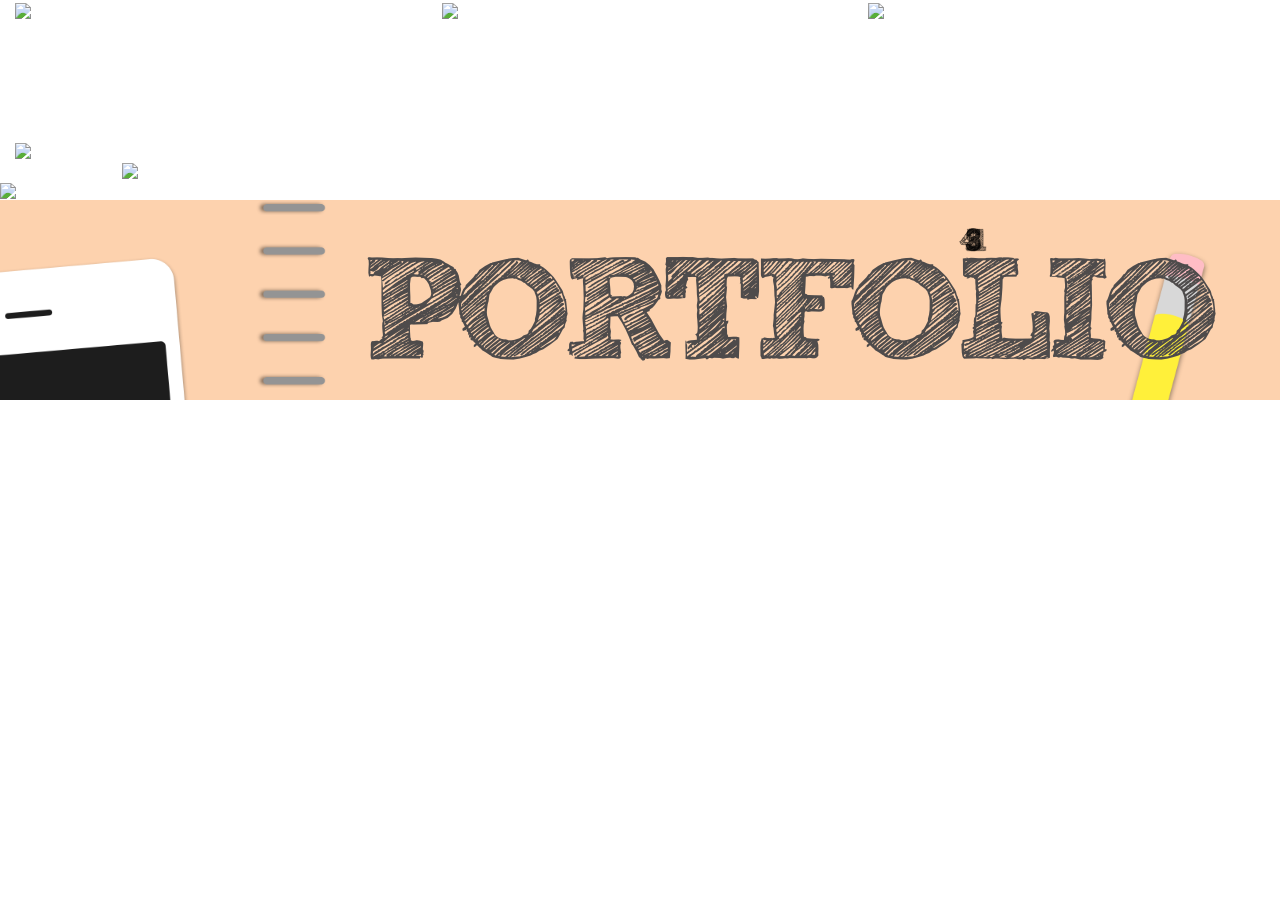
==== index.html @ 87f53b47 "Changed links and added extra resources" ====
<!DOCTYPE html>
<HTML lang="en">
<head>
	<script src="http://code.jquery.com/jquery-latest.min.js" type="text/javascript"></script>

	<!-- Latest compiled and minified CSS -->
	<link rel="stylesheet" href="http://maxcdn.bootstrapcdn.com/bootstrap/3.3.6/css/bootstrap.min.css">
	<link rel="stylesheet" href="style.css"/>
	<link rel="icon" href="resources/rj.png"/>

	<!-- Latest compiled JavaScript -->
	<script src="http://maxcdn.bootstrapcdn.com/bootstrap/3.3.6/js/bootstrap.min.js"></script>
	<meta name="viewport" content="width=device-width, initial-scale=1">
	
	<script src="lib/turn.js" type="text/javascript"></script>
	<script src="lib/turn.min.js" type="text/javascript"></script>
	<script src="extras/modernizr.2.5.3.min.js" type="text/javascript"></script>

	<script>
		(function(i,s,o,g,r,a,m){i['GoogleAnalyticsObject']=r;i[r]=i[r]||function(){
		(i[r].q=i[r].q||[]).push(arguments)},i[r].l=1*new Date();a=s.createElement(o),
		m=s.getElementsByTagName(o)[0];a.async=1;a.src=g;m.parentNode.insertBefore(a,m)
		})(window,document,'script','//www.google-analytics.com/analytics.js','ga');

		ga('create', 'UA-73490281-1', 'auto');
		ga('send', 'pageview');

		// $(document).ready(function() {
		// 	$("#button").click(function() {
		// 		console.log("Doing shit");
		// 		$("#person").css("animation-name", "animatecoffee");
		// 		$("#person").css("animation-iteration-count", 5);
		// 		$("#person").css("animation-duration", 1.2);
		// 	});
	 //  	});
	</script>

	<title>Reece Jackson</title>
</head>
<body>
	
	<div class="landing-viewport">
		<div id="main">
			<div class="left-landing half">

				<div class="buttonwrapper">
					<div class="button col-md-4"><a href="resume.pdf"><img class="button" src="landing/resume.png"/></a></div>
					<div class="button col-md-4"><a href="https://www.linkedin.com/in/reecejackson"><img class="button" src="landing/linkedin.png"/></div>
					<div class="button col-md-4"><a href="mailto:reece@aloalabs.com"><img class="button" src="landing/email.png"/></a></div>
				</div>

				<style>
					.button:hover { 

					 }

				</style>

				<div id="selector" class="col-md-4"></div>

				<style>
					#selector {
						position: absolute;
						height: 2px;
						width: 25%;
						top: 70px;
						left: -25%;
						background-color: white;
					}

					.buttonwrapper {
						height: 10em;
					}

				</style>

				<div class="col-md-12 name"><img src="landing/reecejackson.png"/></div>
				<div id="instruction" class="col-md-12 col-md-offset-1 instruction"><img src="landing/instruction.png"/></div>
			</div>

			<div class="right-landing half">
				<div class="bottom"><img class="person" src="landing/person.png"/></div>
			</div>	
		</div>
	</div>

	<div class="notebook-bg flipbook-viewport">
		<!-- <div class="index"><p>Back to Index</p></div> -->

		<style> 
			.index {
				position: absolute;
				top: 10px;
				left: 5em;
				height:auto;
				width: 10%
			}
		</style> 

		<div class="left">
			<img id="phone" src="resources/phone.png"/>
		</div>

		<div class="right">
			<img id="pencil" src="resources/pencil.png"/>
		</div>

		<div class="middle">

			<div class="flipbook">
				<div class="page">
					<!-- <div class="bookmark"><img src="../resources/bmi.png"/></div> -->

					<style> 
						.bookmark {
							position: absolute;
							width: 75px;
							height: 50px;
							right: -15px;
						}
					</style>

					<div class="labels col-md-9 col-md-offset-1"><img src="resources/labels.png"/></div>
					<div class="project p1 col-md-12" data-page="1"></div>
					<div class="project p2 col-md-12" data-page="2"></div>
					<div class="project p3 col-md-12" data-page="3"></div>
					<div class="project p4 col-md-12" data-page="4"></div>
					<div class="project p5 col-md-12" data-page="5"></div>
					<!-- <div class="project p6 col-md-12" data-page="4"></div> -->
				</div>

				<div class="page">
					<div class="logo col-md-3 col-md-offset-1"><img class="aloabot" src="aloabot/logo.png"></div>
					<div class="partywolf col-md-6 aloabottitle"><img src="aloabot/title.png"></div>
					<div class="pagenum"><img src="resources/1.png"></div>
					<div class="tagline2 col-md-8 col-md-offset-2"><img src="aloabot/tagline.png"></div>
					<div class="description col-md-4 col-md-offset-2"><img id="aloabotdesc" src="aloabot/ex1.png"></div>
					<div class="phonev2 col-md-5"><img class="phoneimg" id="aloabotphone" src="aloabot/phone1.png"></div>

					<style>
						.aloabot {
							margin-top: 2em;
							margin-left: 2em;
						}

						.aloabottitle {
							margin-left: 3em;
						}

					</style>
				</div>

				<div class="page">
					<div class="logo col-md-2 col-md-offset-2"><img src="caffeine/logo.png"></div>
					<div class="partywolf title col-md-6"><img src="caffeine/title.png"></div>
					<div class="pagenum"><img src="resources/2.png"></div>
					<div class="tagline2 col-md-8 col-md-offset-2"><img src="caffeine/tagline.png"></div>
					<div class="description col-md-4 col-md-offset-2"><img id="caffeinedesc" src="caffeine/ex1.png"></div>
					<div class="phonev2 col-md-5"><img class="phoneimg" id="caffeinephone" src="caffeine/phone1.png"></div>
				</div>

				<div class="page">
					<div class="logo col-md-2 col-md-offset-2"><img src="clique/logo.png"></div>
					<div class="title col-md-6"><img src="clique/title.png"></div>
					<div class="pagenum"><img src="resources/3.png"></div>
					<div class="tagline col-md-8 col-md-offset-2"><img src="clique/tagline.png"></div>
					<div class="description col-md-4 col-md-offset-2"><img id="cliquedesc" src="clique/ex1.png"></div>
					<div class="phonev2 col-md-5"><img class="phoneimg" id="cliquephone" src="clique/phone1.png"></div>
<!-- 					<div id="left" class="half"></div>
					<div id="right" class="half"></div> --> 

					<style>
						.pagenum {
							position: absolute;
							right: 1em;
							top: 2em;
						}

						.pagenum img {
							width: 35%;
						}
					</style>
				</div>

				<div class="page">
					<div class="logo col-md-2 col-md-offset-2"><img src="partywolf/logo.png"></div>
					<div class="partywolf title col-md-6"><img src="partywolf/title.png"></div>
					<div class="pagenum"><img src="resources/4.png"></div>
					<div class="tagline2 col-md-8 col-md-offset-2"><img src="partywolf/tagline.png"></div>
					<div class="description col-md-4 col-md-offset-2"><img id="partywolfdesc" src="partywolf/ex1.png"></div>
					<div class="phonev2 col-md-5"><img class="phoneimg" id="partywolfphone" src="partywolf/phone1.png"></div>
				</div>

				<div class="page">
					<div class="lessonbuddylogo col-md-3 col-md-offset-2"><img src="lessonbuddy/logo.png"></div>
					<div class="title col-md-4"><img src="lessonbuddy/title.png"></div>
					<div class="pagenum"><img src="resources/5.png"></div>
					<div class="tagline col-md-8 col-md-offset-2"><img src="lessonbuddy/tagline.png"></div>
					<div class="description col-md-4 col-md-offset-2"><img id="lessonbuddydesc" src="lessonbuddy/ex1.png"></div>
					<div class="phonev2 col-md-5"><img class="phoneimg" id="lessonbuddyphone" src="lessonbuddy/phone1.png"></div>
				</div>
			</div>

			<img id="binding" src="resources/binding.png"/>
		</div>

	</div>

	<style>
		body {
			-webkit-transform: translate3d(0, 0, 0);
			-webkit-transform-style: preserve-3d;
		}

		.notebook-bg {
			background-color: #FDD2AE;
			position: absolute;
			width: 100%;
			height: 100%;
			top: 100%;
			background-size: 100%;
			padding-left: 12em;
			overflow: hidden;
			padding-left: 400px;
		}

		.flipbook {
			width: 95%;
		}

		.tagline {
			margin-top: 1em;
		}

		.description {
			margin-top: 19em;
		}

		.description img {
			animation-duration: 12s;
		    animation-delay: 1.5s;
		    animation-iteration-count: infinite;

			-webkit-backface-visibility: hidden;
			-webkit-transform: scale(1);

			padding-right: 2.5em;
		}

		.labels {
			width: 85%;
			margin-top: 3.4em;
			padding-left: 1em;
		}

		.phonev2 {
			overflow: hidden;
		}

		.project {
			/*border: 1px solid black;*/
			height: 4em;
			position: absolute;
			z-index: 1000;
		}

		.tagline2 {
			margin-top: 4em;
		}

		.p1 {
			top: 11.5em;
		}

		.p2 {
			top: 25em;
		}

		.p3 {
			top: 38em;
		}

		.p4 {
			top: 46.5em;
		}

		.p5 {
			top: 55.5em;
		}

		.p6 {
			top: 64em;
		}

		.partywolf {
			margin-top: 10%;
		}

		.lessonbuddylogo {
			padding: 3em;
			margin-top: 5%;
		}

		.phoneimg {
		    animation-duration: 12s;
		    animation-delay: 1.5s;
		    animation-iteration-count: infinite;

			-webkit-backface-visibility: hidden;
			-webkit-transform: scale(1);
			padding-top: 4em;
			padding-left: 1.5em;
		}


		#cliquephone {
			animation-name: clique;
		}

		#cliquedesc {
			animation-name: cliquedescription;
		}

		#lessonbuddyphone {
			animation-name: lessonbuddy;
		}

		#lessonbuddydesc {
			animation-name: lessonbuddydescription;
		}

		#partywolfphone {
			animation-name: partywolf;
		}

		#partywolfdesc {
			animation-name: partywolfdescription;
		}

		#caffeinephone {
			animation-duration: 20s;
			animation-name: caffeine;
		}

		#caffeinedesc {
			animation-duration: 20s;
			animation-name: caffeinedescription;
		}

		#aloabotphone {
			animation-name: aloabot;
		}

		#aloabotdesc {
			animation-name: aloabotdescription;
		}

		@keyframes clique {
		    0%   {content:url('clique/phone1.png');}
		    25%  {content:url('clique/phone3.png');}
		    50%  {content:url('clique/phone2.png');}
		    75% {content:url('clique/phone4.png');}
		}

		@keyframes cliquedescription {
			0% {content:url('clique/ex1.png');}
			25% {content:url('clique/ex2.png');}
			50% {content:url('clique/ex3.png');}
			75% {content:url('clique/ex4.png');}
		}

		@keyframes lessonbuddy {
		    0%   {content:url('lessonbuddy/phone1.png');}
		    33%  {content:url('lessonbuddy/phone2.png');}
		    66%  {content:url('lessonbuddy/phone3.png');}
		}

		@keyframes lessonbuddydescription {
			0% {content:url('lessonbuddy/ex1.png');}
			33% {content:url('lessonbuddy/ex2.png');}
			66% {content:url('lessonbuddy/ex3.png');}
		}

		@keyframes caffeine {
			0%   {content:url('caffeine/phone1.png');}
			14%   {content:url('caffeine/phone2.png');}
			28%   {content:url('caffeine/phone3.png');}
			42%   {content:url('caffeine/phone4.png');}
			56%   {content:url('caffeine/phone5.png');}
			70%   {content:url('caffeine/phone6.png');}
			84%   {content:url('caffeine/phone7.png');}
		}

		@keyframes caffeinedescription {
			0%   {content:url('caffeine/ex1.png');}
			14%   {content:url('caffeine/ex2.png');}
			28%   {content:url('caffeine/ex3.png');}
			42%   {content:url('caffeine/ex4.png');}
			56%   {content:url('caffeine/ex5.png');}
			70%   {content:url('caffeine/ex6.png');}
			84%   {content:url('caffeine/ex7.png');}
		}


		@keyframes partywolf {
		    0%   {content:url('partywolf/phone1.png');}
		    25%  {content:url('partywolf/phone2.png');}
		    50%  {content:url('partywolf/phone3.png');}
		    75%  {content:url('partywolf/phone4.png');}		    
		}

		@keyframes partywolfdescription {
			0% {content:url('partywolf/ex1.png');}
			25% {content:url('partywolf/ex3.png');}
			50% {content:url('partywolf/ex2.png');}
			75% {content:url('partywolf/ex4.png');}
		}

		@keyframes aloabot {
			0%   {content:url('aloabot/phone1.png');}
			66%   {content:url('aloabot/phone2.png');}	
		}

		@keyframes aloabotdescription {
			0%   {content:url('aloabot/ex1.png');}
			33%   {content:url('aloabot/ex2.png');}	
			66%   {content:url('aloabot/ex3.png');}	
		}

		.left {
			width: 20%;
			height: 100%;
			position: absolute;
			left: 0;
			top: 0;
		}

		.middle {
			width: 60%;
			height: 100%;
			position: absolute;
			padding-left: 2.75em;
			top: 0;
			left: 20%;
			right:20%; 
		}

		.right {
			width: 20%;
			height: 100%;
			position: absolute;
			right: 0;
			top: 0;
		}

		#phone {
			position: absolute;
			width: 25em;
			top: 28%;
			left:-9em;
		}

		#pencil {
			position: absolute;
			width: 14em;
			top: 25%;
			right:5em;
		}

		#binding {
			position: absolute;
			top:0;
			left:0;
			width: 5em;
		}

	</style>

	<script type="text/javascript">

		$(document).ready(function () {

			function showProjecys() {
				$('.noteboook-bg').animate({
					'top': '0',
				}, 2000);
			}

			$('#instruction').click(function() {
				showProjecys()
			});

			function loadApp() {

				$('.flipbook').turn({
					display: 'single',
					// autocenter: true
				});
			}

			loadApp();

			var currentPage = 0;

			$('#instruction').click(function() {
				// $('.notebook-bg').animate({
				// 	'top': '0'
				// }, 500);

				// $('#left').css('top', '0');
				// $('#right').css('top', '0');
				$("html, body").animate({
					scrollTop: $(".flipbook-viewport").offset().top
				}, 750);
			});

			$('.project').click(function() {
				console.log(currentPage);

				var pages = $(this).data("page");
				currentPage = pages;

				(function turnPage (i) {          
					setTimeout(function () {   
						$('.flipbook').turn('next');
						console.log("Should be doing something");             
				      
				      	if (--i) turnPage(i);
				   }, 350)
				})(pages); 
			})

			$('.index').click(function() {
				(function turnPage (i) {          
					setTimeout(function () {   
						$('.flipbook').turn('previous');
				      
				      	if (--i) turnPage(i);
				   }, 350)
				})(currentPage); 
			});

			$('.right').click(function() {
				$('.flipbook').turn('next');
				currentPage++;
				console.log(currentPage);
			});

			$('.left').click(function() {
				$('.flipbook').turn('previous');
				currentPage--;
				console.log(currentPage);
			});

			var mousewheelevt = (/Firefox/i.test(navigator.userAgent)) ? "DOMMouseScroll" : "mousewheel" //FF doesn't recognize mousewheel as of FF3.x
			$('body').bind(mousewheelevt, function(e){

			    var evt = window.event || e //equalize event object     
			    evt = evt.originalEvent ? evt.originalEvent : evt; //convert to originalEvent if possible               
			    var delta = evt.detail ? evt.detail*(-40) : evt.wheelDelta //check for detail first, because it is used by Opera and FF

			    var offset = $(window).scrollTop()

			    if(delta > 0) {
			        //scroll up
			    }
			    else{
			        //scroll down
			   //      if(offset == 1076 && currentPage != 4) {
						// (function turnPage (i) {          
						// 	setTimeout(function () {   
						// 		$('.flipbook').turn('next');
						      
						//       	if (--i) turnPage(i);
						//    }, 350)
						// })(currentPage); 
			   //      }
			    }   
			});

			$('div.button').on('mouseenter', function() {
				var left = $(this).offset().left + 30;
				$('#selector').animate({
					'left': left
				}, 250);
			});

			$('div.buttonwrapper').on('mouseleave', function() {
				$('#selector').animate({
					'left': '-250px'
				}, 250);
			});
		});

	</script>


</body>
</HTML>
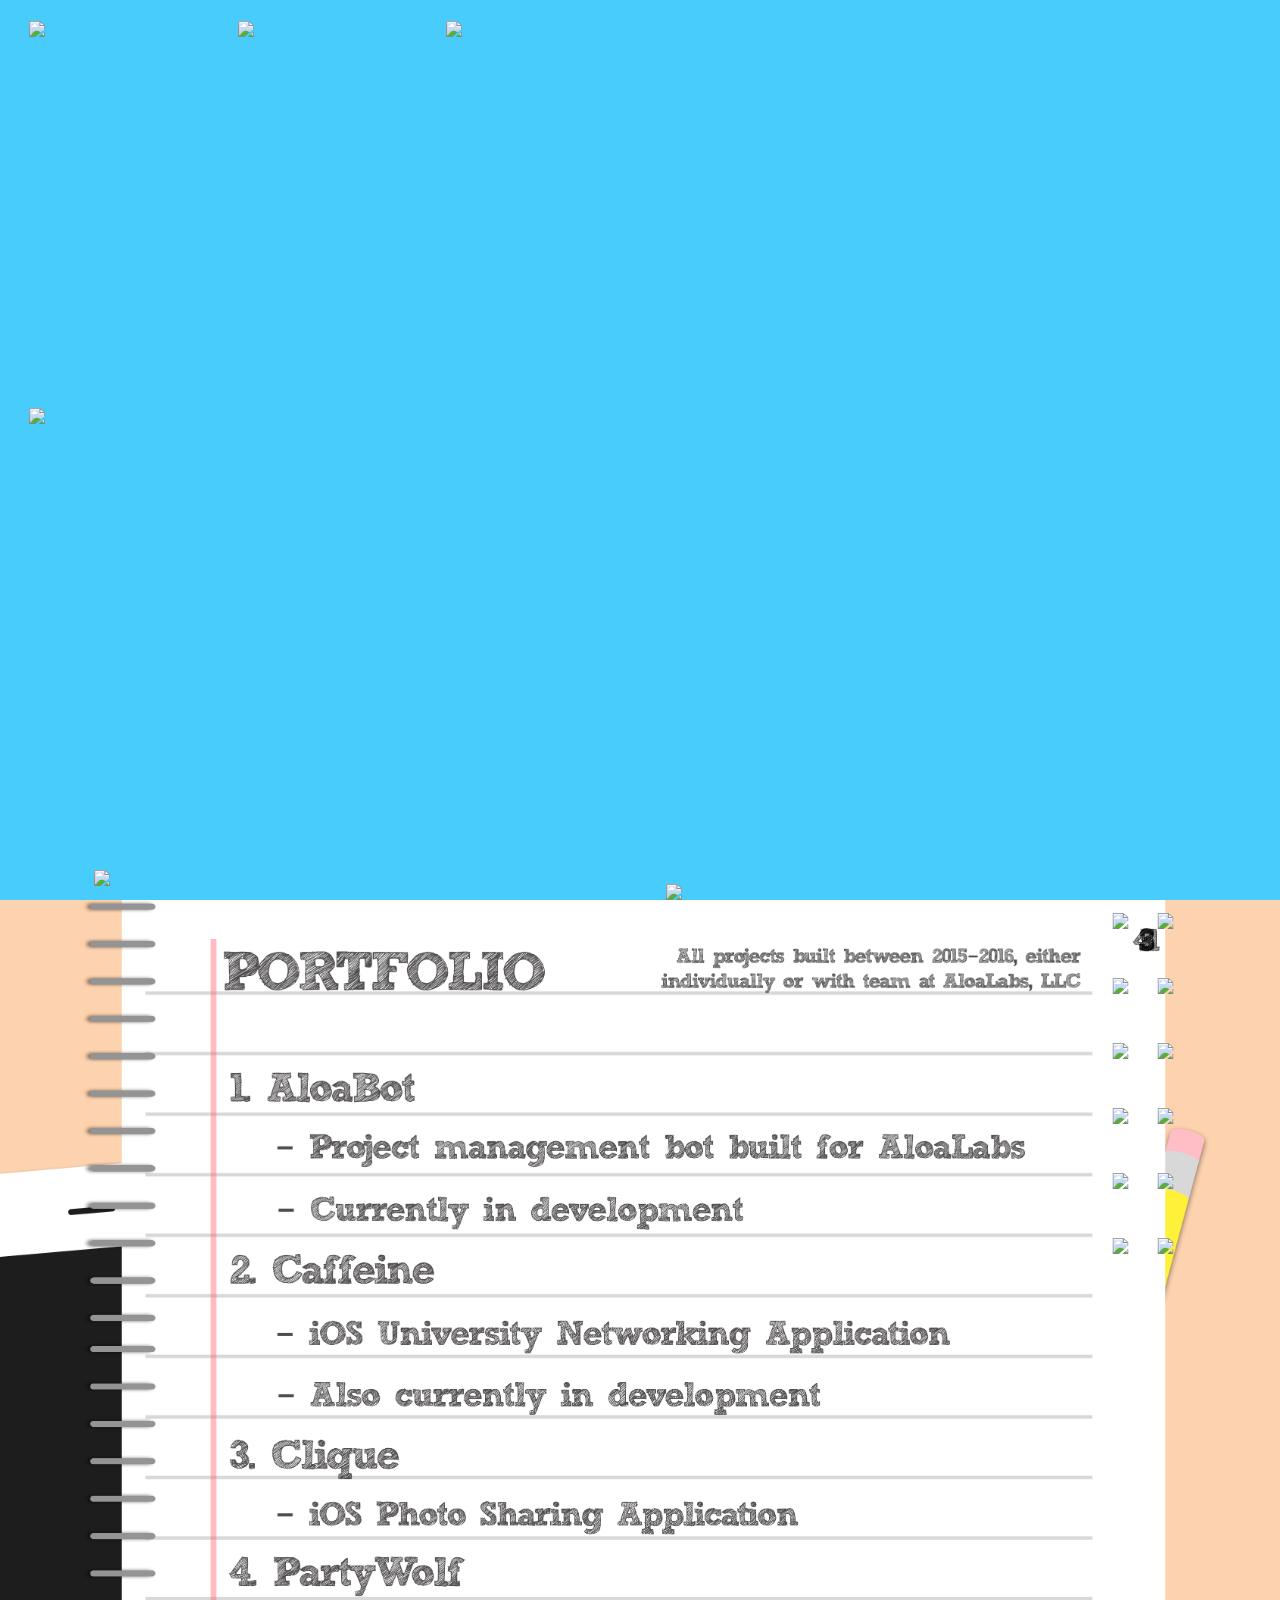
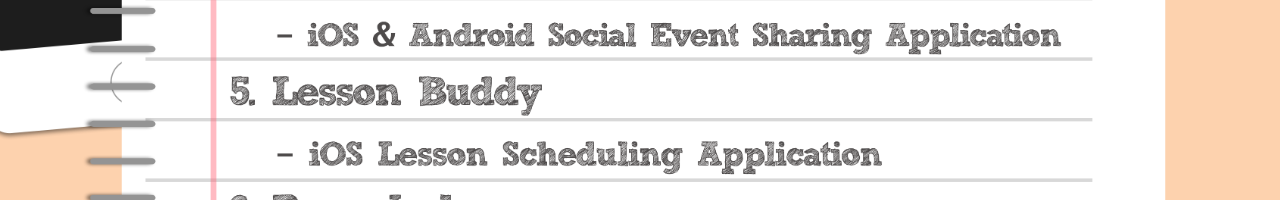
==== commit ea2cede6: "Updated bookmarks" ====
--- a/index.html
+++ b/index.html
@@ -1,15 +1,15 @@
 <!DOCTYPE html>
 <HTML lang="en">
 <head>
-	<script src="http://code.jquery.com/jquery-latest.min.js" type="text/javascript"></script>
+	<script src="https://code.jquery.com/jquery-latest.min.js" type="text/javascript"></script>
 
 	<!-- Latest compiled and minified CSS -->
-	<link rel="stylesheet" href="http://maxcdn.bootstrapcdn.com/bootstrap/3.3.6/css/bootstrap.min.css">
+	<link rel="stylesheet" href="https://maxcdn.bootstrapcdn.com/bootstrap/3.3.6/css/bootstrap.min.css">
 	<link rel="stylesheet" href="style.css"/>
 	<link rel="icon" href="resources/rj.png"/>
 
 	<!-- Latest compiled JavaScript -->
-	<script src="http://maxcdn.bootstrapcdn.com/bootstrap/3.3.6/js/bootstrap.min.js"></script>
+	<script src="https://maxcdn.bootstrapcdn.com/bootstrap/3.3.6/js/bootstrap.min.js"></script>
 	<meta name="viewport" content="width=device-width, initial-scale=1">
 	
 	<script src="lib/turn.js" type="text/javascript"></script>
@@ -79,7 +79,7 @@
 			</div>
 
 			<div class="right-landing half">
-				<div class="bottom"><img class="person" src="landing/person.png"/></div>
+				<div class="bottom"><img class="person" src="landing/Person.png"/></div>
 			</div>	
 		</div>
 	</div>
@@ -97,28 +97,117 @@
 			}
 		</style> 
 
-		<div class="left">
+		<div class="left noselect">
 			<img id="phone" src="resources/phone.png"/>
 		</div>
 
-		<div class="right">
+		<div class="right noselect">
 			<img id="pencil" src="resources/pencil.png"/>
 		</div>
 
-		<div class="middle">
+
+		<!--
+		
+		<middle>
+			<flipbook>
+			</flipbook>
+		</>
+
+
+
+
+		-->
+
+		<div class="middle noselect">
+
+			<div id="b0" class="bookmark" data-page="0"><img src="resources/markI.png"/></div>
+			<div id="b1" class="bookmark" data-page="1"><img src="resources/mark1.png"/></div>
+			<div id="b2" class="bookmark" data-page="2"><img src="resources/mark2.png"/></div>
+			<div id="b3" class="bookmark" data-page="3"><img src="resources/mark3.png"/></div>
+			<div id="b4" class="bookmark" data-page="4"><img src="resources/mark4.png"/></div>
+			<div id="b5" class="bookmark" data-page="5"><img src="resources/mark5.png"/></div>
+
+			<style> 
+				.bookmark {
+					position: absolute;
+					width: 100px;
+					height: 50px;
+					right: -15px;
+					top:10px;
+
+					cursor: pointer;
+					cursor: hand;
+
+/*					transition: 0.6s;
+					transform-style: preserve-3d;*/
+				}
+
+				.bookmarkpage {
+					position: absolute;
+					width: 100px;
+					height: 50px;
+					right: -60px;
+					top:10px;
+				}
+
+				#b1 {
+					top:75px;
+				}
+
+				#b2 {
+					top:140px;
+				}
+
+				#b3 {
+					top:205px;
+				}
+
+				#b4 {
+					top:270px;
+				}
+
+				#b5 {
+					top: 335px;
+				}
+
+				#bp1 {
+					top:75px;
+				}
+
+				#bp2 {
+					top:140px;
+				}
+
+				#bp3 {
+					top:205px;
+				}
+
+				#bp4 {
+					top:270px;
+				}
+
+				#bp5 {
+					top: 335px;
+				}
+
+				.flipbook {
+					overflow-y: hidden;
+				}
+
+				.overflow-hidden {
+					overflow: hidden;
+				}
+
+				.bpage {
+					right:20;
+				}
+
+			</style>
 
 			<div class="flipbook">
 				<div class="page">
-					<!-- <div class="bookmark"><img src="../resources/bmi.png"/></div> -->
-
-					<style> 
-						.bookmark {
-							position: absolute;
-							width: 75px;
-							height: 50px;
-							right: -15px;
-						}
-					</style>
+
+					<div class="bookmarkpage"><img src="resources/markI.png"/></div>
 
 					<div class="labels col-md-9 col-md-offset-1"><img src="resources/labels.png"/></div>
 					<div class="project p1 col-md-12" data-page="1"></div>
@@ -130,6 +219,8 @@
 				</div>
 
 				<div class="page">
+					<div id="bp1" class="bookmarkpage"><img src="resources/mark1.png"/></div>
+
 					<div class="logo col-md-3 col-md-offset-1"><img class="aloabot" src="aloabot/logo.png"></div>
 					<div class="partywolf col-md-6 aloabottitle"><img src="aloabot/title.png"></div>
 					<div class="pagenum"><img src="resources/1.png"></div>
@@ -151,6 +242,8 @@
 				</div>
 
 				<div class="page">
+					<div id="bp2" class="bookmarkpage"><img src="resources/mark2.png"/></div>
+
 					<div class="logo col-md-2 col-md-offset-2"><img src="caffeine/logo.png"></div>
 					<div class="partywolf title col-md-6"><img src="caffeine/title.png"></div>
 					<div class="pagenum"><img src="resources/2.png"></div>
@@ -160,6 +253,8 @@
 				</div>
 
 				<div class="page">
+					<div id="bp3" class="bookmarkpage"><img src="resources/mark3.png"/></div>
+
 					<div class="logo col-md-2 col-md-offset-2"><img src="clique/logo.png"></div>
 					<div class="title col-md-6"><img src="clique/title.png"></div>
 					<div class="pagenum"><img src="resources/3.png"></div>
@@ -183,6 +278,8 @@
 				</div>
 
 				<div class="page">
+					<div id="bp4" class="bookmarkpage"><img src="resources/mark4.png"/></div>
+				
 					<div class="logo col-md-2 col-md-offset-2"><img src="partywolf/logo.png"></div>
 					<div class="partywolf title col-md-6"><img src="partywolf/title.png"></div>
 					<div class="pagenum"><img src="resources/4.png"></div>
@@ -192,6 +289,8 @@
 				</div>
 
 				<div class="page">
+					<div id="bp5" class="bookmarkpage"><img src="resources/mark5.png"/></div>
+
 					<div class="lessonbuddylogo col-md-3 col-md-offset-2"><img src="lessonbuddy/logo.png"></div>
 					<div class="title col-md-4"><img src="lessonbuddy/title.png"></div>
 					<div class="pagenum"><img src="resources/5.png"></div>
@@ -201,7 +300,7 @@
 				</div>
 			</div>
 
-			<img id="binding" src="resources/binding.png"/>
+			<div class="overflow-hidden"><img id="binding" src="resources/binding.png"/>
 		</div>
 
 	</div>
@@ -214,18 +313,19 @@
 
 		.notebook-bg {
 			background-color: #FDD2AE;
+			background-attachment: fixed;
 			position: absolute;
 			width: 100%;
 			height: 100%;
 			top: 100%;
 			background-size: 100%;
 			padding-left: 12em;
-			overflow: hidden;
+			/*overflow-y:auto;*/
 			padding-left: 400px;
 		}
 
 		.flipbook {
-			width: 95%;
+			width: 1044px;
 		}
 
 		.tagline {
@@ -308,7 +408,7 @@
 
 			-webkit-backface-visibility: hidden;
 			-webkit-transform: scale(1);
-			padding-top: 4em;
+			padding-top: 2em;
 			padding-left: 1.5em;
 		}
 
@@ -353,6 +453,16 @@
 
 		#aloabotdesc {
 			animation-name: aloabotdescription;
+		}
+
+		#phone {
+			animation-name: deskphone;
+			animation-duration: 10s;
+			animation-delay: 6s;
+		    animation-iteration-count: 3;
+
+			-webkit-backface-visibility: hidden;
+			-webkit-transform: scale(1);
 		}
 
 		@keyframes clique {
@@ -427,22 +537,37 @@
 			66%   {content:url('aloabot/ex3.png');}	
 		}
 
+		@keyframes deskphone {
+			0% {content:url('resources/phone.png');}
+			80% {content:url('resources/phone2.png');}
+		}
+
 		.left {
 			width: 20%;
 			height: 100%;
 			position: absolute;
 			left: 0;
 			top: 0;
+			cursor: pointer;
+			cursor: hand;
+		}
+
+		@media (max-width: 990px) {
+			.middle {
+				width: 100%;
+				padding-left: 5em;
+			}
 		}
 
 		.middle {
-			width: 60%;
 			height: 100%;
+			width: 1115px;
 			position: absolute;
 			padding-left: 2.75em;
-			top: 0;
-			left: 20%;
-			right:20%; 
+			top: 50%;
+			left: 50%;
+			right: 50%;
+			transform: translate(-50%, -50%);
 		}
 
 		.right {
@@ -451,13 +576,15 @@
 			position: absolute;
 			right: 0;
 			top: 0;
+			cursor: pointer;
+			cursor: hand;
 		}
 
 		#phone {
 			position: absolute;
 			width: 25em;
 			top: 28%;
-			left:-9em;
+			left:-4.5em;
 		}
 
 		#pencil {
@@ -471,7 +598,18 @@
 			position: absolute;
 			top:0;
 			left:0;
-			width: 5em;
+			width: 5.25em;
+			height: 100%;
+		}
+
+		.noselect {
+			-webkit-user-select: none; /* Chrome/Safari */        
+			-moz-user-select: none; /* Firefox */
+			-ms-user-select: none; /* IE10+ */
+
+			/* Rules below not implemented in browsers yet */
+			-o-user-select: none;
+			user-select: none;
 		}
 
 	</style>
@@ -530,26 +668,73 @@
 				})(pages); 
 			})
 
+			$('.bookmark').click(function() {
+				var page = $(this).data("page");
+				numToTurn = page - currentPage;
+
+				if(numToTurn < 0) {
+					numToTurn = Math.abs(numToTurn);
+
+					(function turnPage(i) {
+						setTimeout(function () {
+							$('.flipbook').turn('previous');          
+					      
+					      	if (--i) turnPage(i);
+
+					      	$('#b' + (currentPage - 1)).animate({right: "40px"}, 500);
+					      	$('#b' + (currentPage - 1)).animate({right: "-15px"}, 150);
+
+					      	// $('#b' + currentPage).style.transform="rotateY(180deg)"
+					      	currentPage--;
+
+						}, 400)
+					})(numToTurn);
+				} else if(numToTurn > 0) {
+					(function turnPage(i) {
+						setTimeout(function () {
+							$('.flipbook').turn('next');          
+
+					      	if (--i) turnPage(i);
+
+					      	$('#b' + currentPage).animate({right: "40px"}, 50);
+					      	$('#b' + currentPage).animate({right: "-15px"}, 600);
+
+					      	currentPage++;
+						}, 400)
+					})(numToTurn);
+				}
+			});
+
 			$('.index').click(function() {
 				(function turnPage (i) {          
 					setTimeout(function () {   
 						$('.flipbook').turn('previous');
-				      
+
 				      	if (--i) turnPage(i);
+
 				   }, 350)
 				})(currentPage); 
 			});
 
 			$('.right').click(function() {
-				$('.flipbook').turn('next');
-				currentPage++;
-				console.log(currentPage);
+				if(currentPage < 5) {
+					$('.flipbook').turn('next');
+			      	$('#b' + currentPage).animate({right: "40px"}, 50);
+			      	$('#b' + currentPage).animate({right: "-15px"}, 600);
+					currentPage++;
+					console.log(currentPage);
+				};
 			});
 
 			$('.left').click(function() {
-				$('.flipbook').turn('previous');
-				currentPage--;
-				console.log(currentPage);
+				if(currentPage > 0) {
+					$('.flipbook').turn('previous');
+			      	$('#b' + (currentPage - 1)).animate({right: "60px"}, 500);
+			      	$('#b' + (currentPage - 1)).animate({right: "61px"}, 100);
+			      	$('#b' + (currentPage - 1)).animate({right: "-15px"}, 150);
+					currentPage--;
+					console.log(currentPage);
+				};
 			});
 
 			var mousewheelevt = (/Firefox/i.test(navigator.userAgent)) ? "DOMMouseScroll" : "mousewheel" //FF doesn't recognize mousewheel as of FF3.x
@@ -590,6 +775,21 @@
 					'left': '-250px'
 				}, 250);
 			});
+
+			$('#phone').on('mouseenter', function() {
+				$(this).attr('src', 'resources/phone2.png');
+			});
+
+			$('#phone').on('mouseleave', function() {
+				$(this).attr('src', 'resources/phone.png');
+			})
+
+			$('#phone').click(function() {
+				$("html, body").animate({
+					scrollTop: $(".landing-viewport").offset().top
+				}, 750);
+			});
+
 		});
 
 	</script>
--- a/style.css
+++ b/style.css
@@ -0,0 +1,334 @@
+html, body{
+	height:100%;
+}
+
+@media (max-width: 990px) {
+	img {
+		width: 100%;
+		-webkit-touch-callout: none; /* iOS Safari */
+		-webkit-user-select: none; /* Chrome/Safari/Opera */
+		-khtml-user-select: none; /* Konqueror */
+		-moz-user-select: none; /* Firefox */
+		-ms-user-select: none; /* Internet Explorer/Edge */
+		user-select: none; /* Non-prefixed version, currently
+		                      not supported by any browser */
+	}
+
+	/* CSS for main cols */
+	.main-col {
+		height: 100%;
+		padding: 0;
+		padding-top: 4em;
+	}
+
+	#left-main {
+		height:auto;
+	}
+
+	/* CSS for items on the right */
+
+	/* CSS for footer with screenshots */
+
+	/* CSS for tagline */
+	.tagline {
+		height:auto;
+		margin-top: 1em;
+		/*margin-bottom:1em;*/
+	}
+
+	.footer {
+		/*background-color: #0000ff;*/
+		width: 100%;
+		position: relative;
+		/*height: 65%;*/
+	}
+
+	/* CSS for items on left */
+	
+	.left {
+		height: auto;
+		/*background-color: #ff0000;*/
+	}
+
+	.title {
+		margin-top: 5%
+	}
+
+	.logo {
+		margin-top: 5%;
+	}
+
+	.instruction {
+		visibility: hidden;
+		position: relative;
+		bottom: -10em;
+		width: 100%;
+		padding-left: 2em;
+		padding-right: 2em;
+	}
+
+	.instruction img {
+		padding-left: 4em;
+		padding-right: 4em;
+	}
+
+	/* CSS for the phones */
+	.phone {
+		z-index: 100;
+		padding: 0;
+	}
+
+	.overlap {
+		margin-left: 0;
+	}
+
+	.person {
+		width: 450px;
+	}
+
+	.right-landing {
+		width: 450px;
+	}
+}
+
+/* Large Desktops */
+
+@media (min-width: 990px) {
+
+	img {
+		width: 100%;
+	}
+
+	/* CSS for main cols */
+	.main-col {
+		height: 100%;
+		padding: 0;
+		padding-top: 4em;
+	}
+
+	/* CSS for items on the right */
+
+	/* CSS for footer with screenshots */
+
+	/* CSS for tagline */
+	.tagline {
+		height:auto;
+		margin-top: 4em;
+	}
+
+	/* CSS for items on left */
+	
+	.left {
+		height: auto;
+		/*background-color: #ff0000;*/
+	}
+
+	.title {
+		margin-top: 5%;
+		margin-bottom: 2%;
+	}
+
+	.logo {
+		margin-top: 5%;
+	}
+
+	.instruction {
+		position: absolute;
+		bottom: 10%;
+		width: 80%;
+		left:4%;		
+	}
+
+	.col-md-offset-2-other {
+		margin-left: 6.944444446%;
+	}
+
+	/* CSS for the phones */
+	.phone {
+		z-index: 100;
+		padding: 0;
+	}
+
+	.overlap {
+		margin-left: -22.5%;
+	}
+
+	.phone2 {
+		z-index: 90;
+	}
+
+	.phone3 {
+		z-index: 80;
+	}
+
+	.phone4 {
+		z-index: 70;
+	}
+
+}
+
+@media (min-width: 1500px) {
+	.person {
+		width: 725px;
+	}
+
+	.right-landing {
+		width: 725px;
+	}
+}
+
+@media (min-width: 1750px) {
+	/*Notebook width is good at this point*/
+}
+
+@media (min-width: 990px) and (max-width: 1500px) {
+	.person {
+		width: 80%;
+	}
+
+	.right-landing {
+		width: 60%;
+	}
+}
+
+.half {
+	position: fixed;
+	top: 0;
+}
+
+#left {
+	left: 0;
+	top: 100%;
+	width: 50%;
+	height: 100%;
+}
+
+#right {
+	right: 0;
+	top: 100%;
+	width: 50%;
+	height: 100%;
+}
+
+.left-landing {
+	left: 0;
+	padding-left: 1em;
+	width: 50%;
+	height: 100%;
+}
+
+.right-landing {
+	right: 0;
+	height: 100%;
+}
+
+.person {
+	position: absolute;
+	right: 0;
+	bottom: 0;
+}
+
+.flipbook-viewport {
+	position: absolute;
+	top: 225%;
+}
+
+.landing-viewport {
+	background-color: #48CCFB;
+	height: 100%;
+}
+
+.content-viewport {
+	position: absolute;
+	top: 100%;
+	height: 100%;
+	width: 100%;
+}
+
+.button {
+	color: orange;
+}
+
+.button img {
+	display: block;
+	width: auto;
+	height: 30px;
+	margin-top: 1.5em;
+	margin-left: auto;
+	margin-right: auto;
+}
+
+.name {
+	position: absolute;
+	top:45%;
+}
+
+.instruction {
+	position: absolute;
+	bottom: 1em;
+	z-index: 300;
+}
+
+.instruction img {
+	display: block;
+	margin-left: auto;
+	margin-right: auto;
+}
+
+.page {
+	width: 100%;
+	height: 100%;
+	overflow: auto;
+	background-color: rgba(255, 255, 255, 0);
+	background-image: url("resources/pagebg.png");
+	background-image: "";
+	background-size: 100%;
+	background-repeat: no-repeat;
+}
+
+#test {
+	width: 100%;
+	height: 100%;
+	background-color: #5555ff
+}
+
+.flipbook {
+	height: 100%;
+	width: 85em;
+	padding-left: -5em;
+	overflow: visible;
+}
+
+/*.person {
+	animation-name: personanim;
+	animation-duration: 1.5s;
+	animation-iteration-count: infinite;
+}*/
+
+@keyframes personanim {
+	0% {content:url('person/person1.png');}
+	12% {content:url('person/person3.png');}
+	18% {content:url('person/person4.png');}
+	24% {content:url('person/person5.png');}
+	30% {content:url('person/person6.png');}
+	36% {content:url('person/person7.png');}
+	42% {content:url('person/person8.png');}
+	48% {content:url('person/person9.png');}
+	54% {content:url('person/person10.png')}
+	60% {content:url('person/person11.png');}
+	66% {content:url('person/person12.png');}
+	68% {content:url('person/person13.png');}
+	74% {content:url('person/person14.png');}
+	80% {content:url('person/person15.png');}
+	86% {content:url('person/person16.png');}
+	92% {content:url('person/person17.png');}
+}
+
+.bottom {
+	position: absolute;
+	bottom: 0;
+	width:100%;
+	height: auto;
+	left: initial;
+	right: 0;
+}
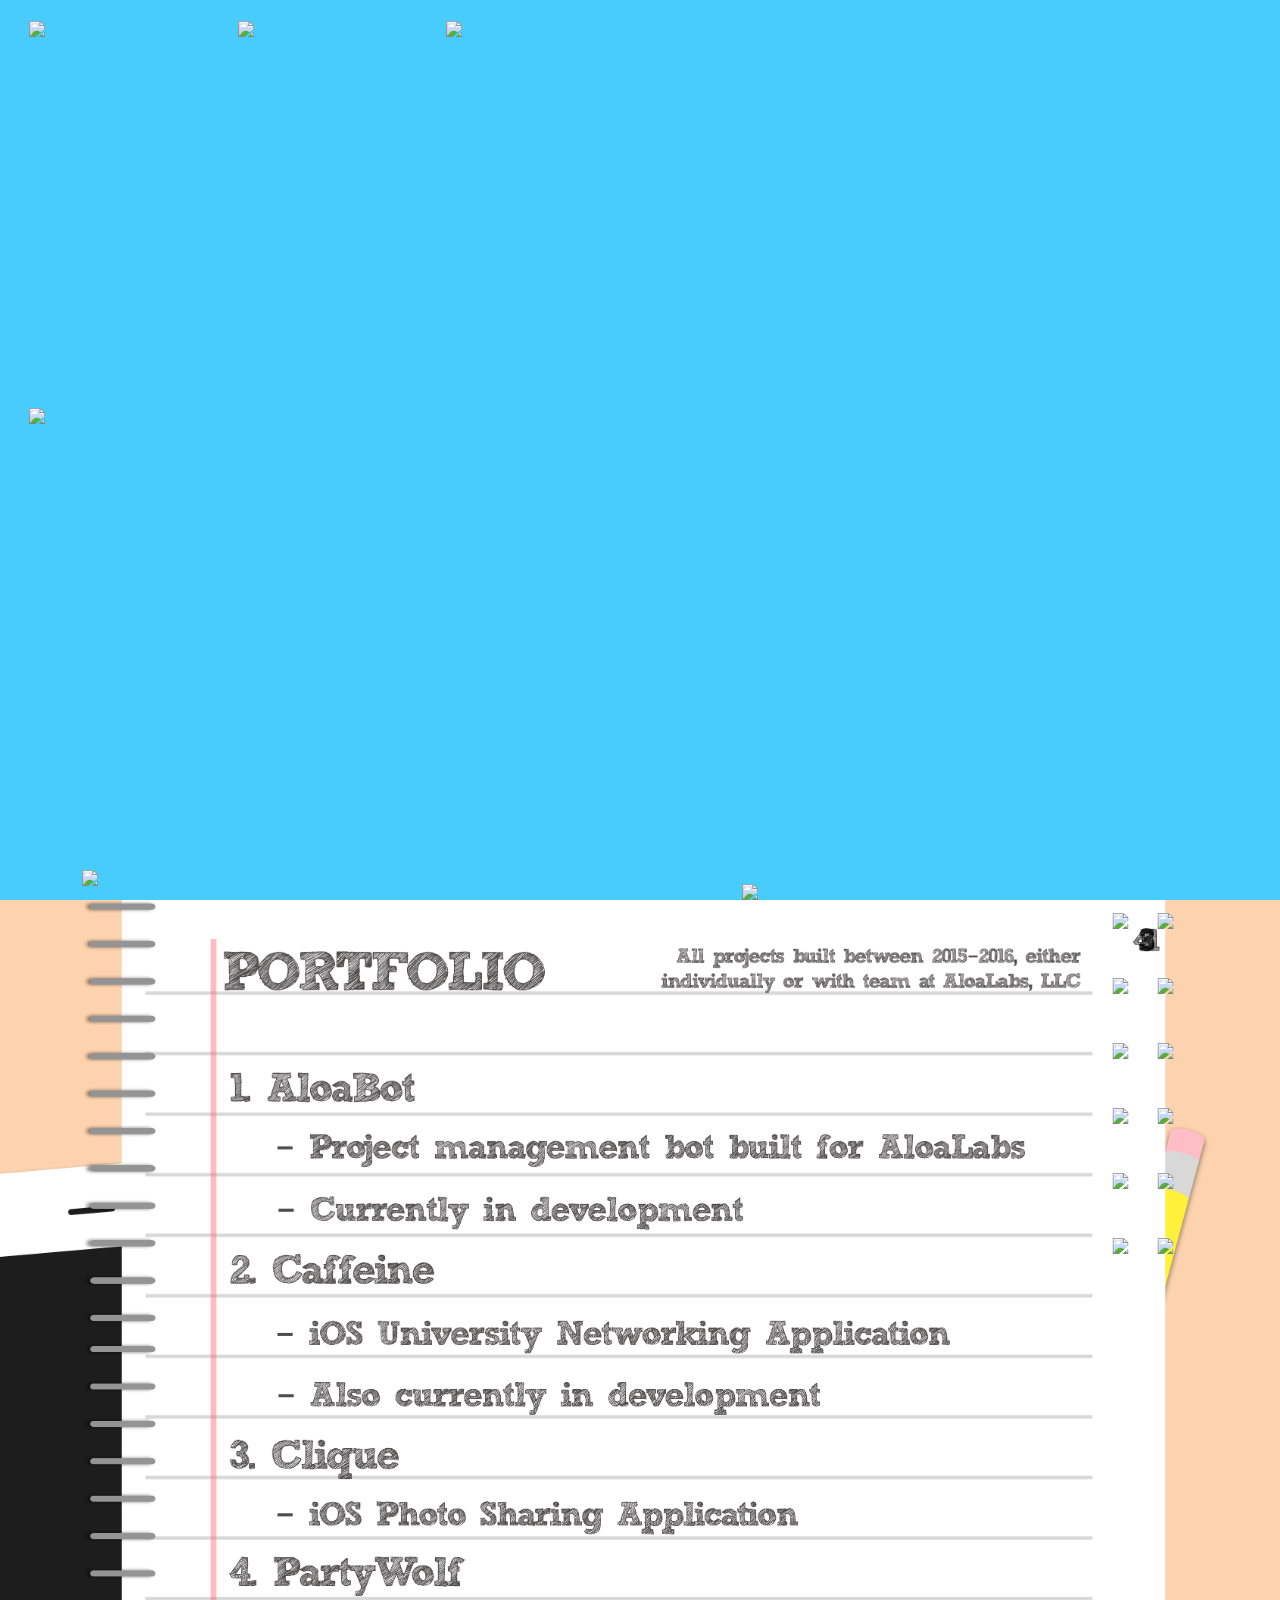
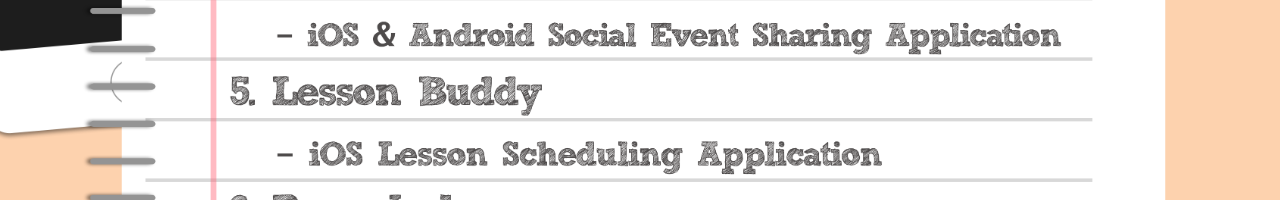
==== commit 4b4a045c: "Updated responsiveness of landing page" ====
--- a/index.html
+++ b/index.html
@@ -44,9 +44,9 @@
 			<div class="left-landing half">
 
 				<div class="buttonwrapper">
-					<div class="button col-md-4"><a href="resume.pdf"><img class="button" src="landing/resume.png"/></a></div>
-					<div class="button col-md-4"><a href="https://www.linkedin.com/in/reecejackson"><img class="button" src="landing/linkedin.png"/></div>
-					<div class="button col-md-4"><a href="mailto:reece@aloalabs.com"><img class="button" src="landing/email.png"/></a></div>
+					<div class="button col-sm-4"><a href="resume.pdf"><img class="button" src="landing/resume.png"/></a></div>
+					<div class="button col-sm-4"><a href="https://www.linkedin.com/in/reecejackson"><img class="button" src="landing/linkedin.png"/></div>
+					<div class="button col-sm-4"><a href="mailto:reece@aloalabs.com"><img class="button" src="landing/email.png"/></a></div>
 				</div>
 
 				<style>
@@ -720,6 +720,7 @@
 				if(currentPage < 5) {
 					$('.flipbook').turn('next');
 			      	$('#b' + currentPage).animate({right: "40px"}, 50);
+			      	$('#b' + currentPage).animate({right: "40px"}, 50);
 			      	$('#b' + currentPage).animate({right: "-15px"}, 600);
 					currentPage++;
 					console.log(currentPage);
@@ -729,8 +730,8 @@
 			$('.left').click(function() {
 				if(currentPage > 0) {
 					$('.flipbook').turn('previous');
-			      	$('#b' + (currentPage - 1)).animate({right: "60px"}, 500);
-			      	$('#b' + (currentPage - 1)).animate({right: "61px"}, 100);
+			      	$('#b' + (currentPage - 1)).animate({right: "60px"}, 400);
+			      	$('#b' + (currentPage - 1)).animate({right: "61px"}, 0);
 			      	$('#b' + (currentPage - 1)).animate({right: "-15px"}, 150);
 					currentPage--;
 					console.log(currentPage);
--- a/style.css
+++ b/style.css
@@ -59,19 +59,14 @@
 	}
 
 	.instruction {
-		visibility: hidden;
 		position: relative;
-		bottom: -10em;
-		width: 100%;
-		padding-left: 2em;
-		padding-right: 2em;
-	}
-
-	.instruction img {
-		padding-left: 4em;
-		padding-right: 4em;
-	}
-
+		/*bottom: -10em;*/
+		width: 50%;
+/*		padding-left: 2em;
+		padding-right: 2em;*/
+		padding: 0em;
+		padding-right: 3em;
+	}
 	/* CSS for the phones */
 	.phone {
 		z-index: 100;
@@ -88,6 +83,14 @@
 
 	.right-landing {
 		width: 450px;
+	}
+
+	.left-landing {
+		width: 100%;
+	}
+
+	.name {
+		top: 25%;
 	}
 }
 
@@ -128,6 +131,10 @@
 		margin-bottom: 2%;
 	}
 
+	.name {
+		top: 45%;
+	}
+
 	.logo {
 		margin-top: 5%;
 	}
@@ -136,7 +143,7 @@
 		position: absolute;
 		bottom: 10%;
 		width: 80%;
-		left:4%;		
+		/*left:4%;		*/
 	}
 
 	.col-md-offset-2-other {
@@ -175,6 +182,14 @@
 	.right-landing {
 		width: 725px;
 	}
+
+	.left-landing {
+		width: 50%;
+	}
+
+	.name {
+		top: 45%;
+	}
 }
 
 @media (min-width: 1750px) {
@@ -183,11 +198,19 @@
 
 @media (min-width: 990px) and (max-width: 1500px) {
 	.person {
-		width: 80%;
+		width: 70%;
 	}
 
 	.right-landing {
 		width: 60%;
+	}
+
+	.left-landing {
+		width: 50%;
+	}
+
+	.name {
+		top: 45%;
 	}
 }
 
@@ -213,7 +236,7 @@
 .left-landing {
 	left: 0;
 	padding-left: 1em;
-	width: 50%;
+	/*width: 50%;*/
 	height: 100%;
 }
 
@@ -260,7 +283,7 @@
 
 .name {
 	position: absolute;
-	top:45%;
+	/*top:45%;*/
 }
 
 .instruction {
